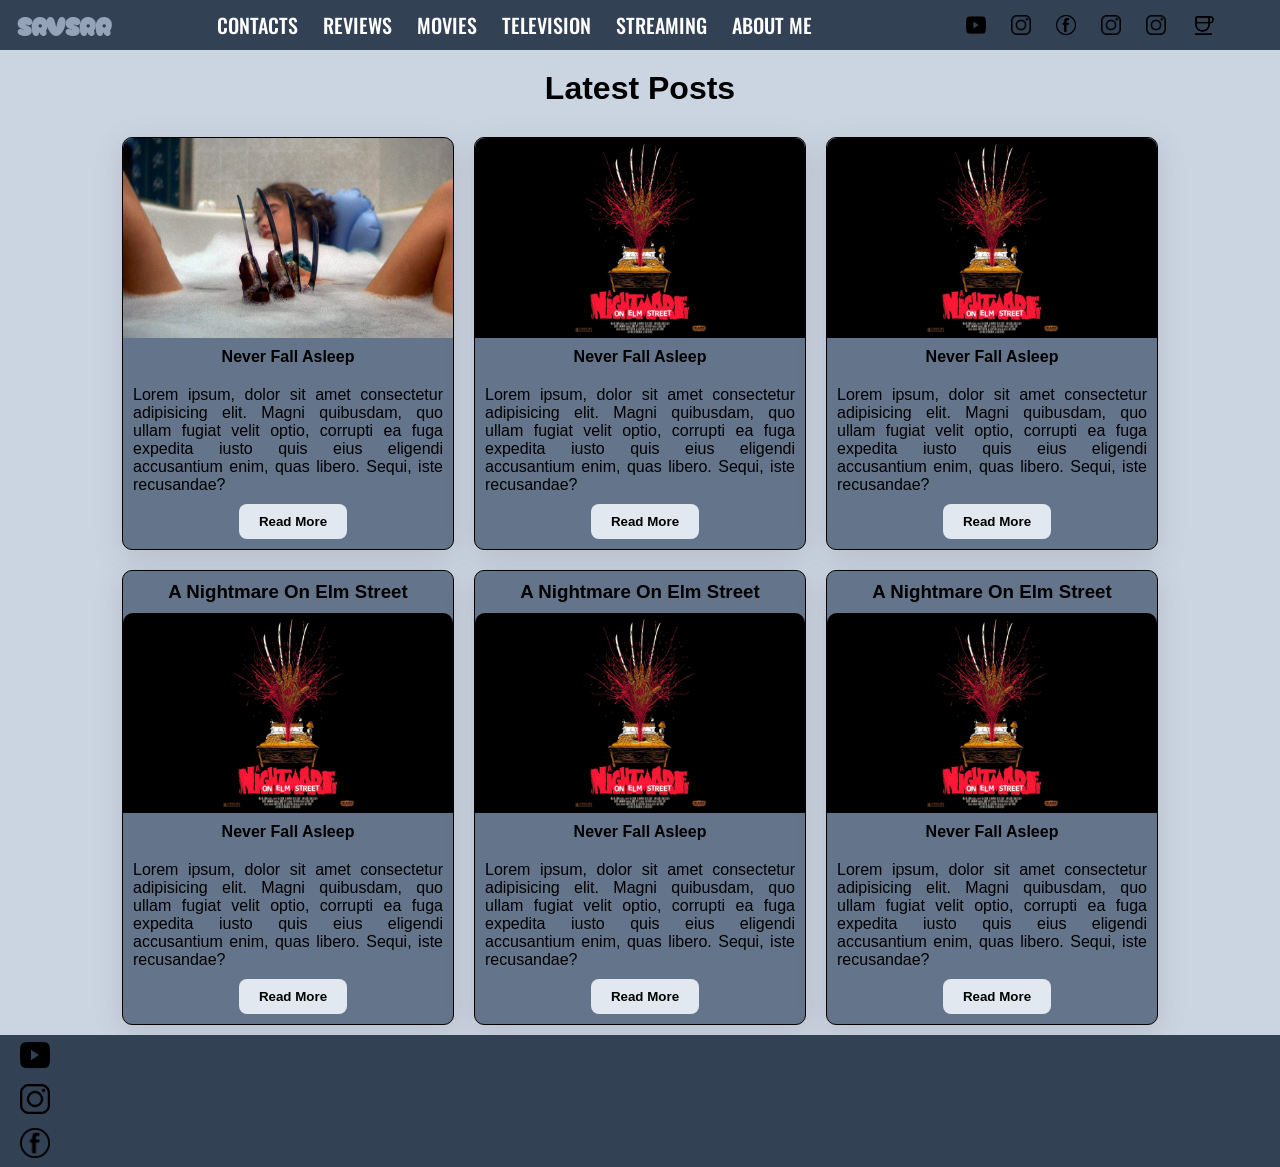
==== Index.html @ 5016796c "srvsrr7" ====
<!DOCTYPE html>
<html lang="en">
<head>
    <meta charset="UTF-8">
    <meta name="viewport" content="width=device-width, initial-scale=1.0">
    <title>SRVSRR</title>
    <link rel="preconnect" href="https://fonts.googleapis.com">
    <link rel="preconnect" href="https://fonts.gstatic.com" crossorigin>
    <link href="https://fonts.googleapis.com/css2?family=Oswald&display=swap" rel="stylesheet">
    <link rel="preconnect" href="https://fonts.googleapis.com">
<link rel="preconnect" href="https://fonts.gstatic.com" crossorigin>
<link href="https://fonts.googleapis.com/css2?family=Cherry+Bomb+One&display=swap" rel="stylesheet">
    <link rel="stylesheet" href="SRVSRR.css">
</head>
<body>
    <nav class="menu">
        <nav class="navlogo">
            <a href=""><h1 class="clogo">SRVSRR</h1></a>
        </nav>
            <ul>
                <li><a href="">Contacts</a></li>
                <li><a href="Reviews.html">Reviews</a></li>
                <li><a href="">Movies</a></li>
                <li><a href="">Television</a></li>
                <li><a href="">Streaming</a></li>
                <li><a href="">About Me</a></li>
            </ul>
                <nav class="socials">
                    <ul>
                <li><a href=""><img class="fm" src="R (3).png" alt=""></a></li>
                <li><a href=""><img class="fm" src="R (2).png" alt=""></a></li>
                <li><a href="">
                    <img class="fm" src="R (1).png" alt=""></a>
                </li> 
                <li><a href="">
                    <img class="fm" src="R (2).png" alt=""></a>
                </li>
                <li><a href="">
                    <img class="fm" src="R (2).png" alt=""></a>
                </li>
                <li><a href=""><img class="coffee" src="coffee_FILL0_wght400_GRAD0_opsz48.png" alt=""></a>
                </li>
            </ul>
        </nav>
        </nav>
    <h1>Latest Posts</h1>
    <div class="art">
    <article class="elm">
            <img class="img1" src="g9ROrZey0JYp7kf8DoAyZtKnObj.jpg" alt="A Nightmare On Elm Street Poster">
        <h4>Never Fall Asleep</h4>
        <p>Lorem ipsum, dolor sit amet consectetur adipisicing elit. Magni quibusdam, quo ullam fugiat velit optio, corrupti ea fuga expedita iusto quis eius eligendi accusantium enim, quas libero. Sequi, iste recusandae?</p>
        <a href=""><button>Read More</button></a>
    </article>
    <article class="elm">
            <img class="img1" src="elm2.jpg" alt="A Nightmare On Elm Street Poster">
        <h4>Never Fall Asleep</h4>
        <p>Lorem ipsum, dolor sit amet consectetur adipisicing elit. Magni quibusdam, quo ullam fugiat velit optio, corrupti ea fuga expedita iusto quis eius eligendi accusantium enim, quas libero. Sequi, iste recusandae?</p>
        <a href=""><button>Read More</button></a>
    </article>
    <article class="elm">
            <img class="img1" src="elm2.jpg" alt="A Nightmare On Elm Street Poster">
        <h4>Never Fall Asleep</h4>
        <p>Lorem ipsum, dolor sit amet consectetur adipisicing elit. Magni quibusdam, quo ullam fugiat velit optio, corrupti ea fuga expedita iusto quis eius eligendi accusantium enim, quas libero. Sequi, iste recusandae?</p>
        <a href=""><button>Read More</button></a>
    </article>
    <article class="elm">
        <h3>A Nightmare On Elm Street</h3>
            <img class="img1" src="elm2.jpg" alt="A Nightmare On Elm Street Poster">
        <h4>Never Fall Asleep</h4>
        <p>Lorem ipsum, dolor sit amet consectetur adipisicing elit. Magni quibusdam, quo ullam fugiat velit optio, corrupti ea fuga expedita iusto quis eius eligendi accusantium enim, quas libero. Sequi, iste recusandae?</p>
        <a href=""><button>Read More</button></a>
    </article>
    <article class="elm">
        <h3>A Nightmare On Elm Street</h3>
            <img class="img1" src="elm2.jpg" alt="A Nightmare On Elm Street Poster">
        <h4>Never Fall Asleep</h4>
        <p>Lorem ipsum, dolor sit amet consectetur adipisicing elit. Magni quibusdam, quo ullam fugiat velit optio, corrupti ea fuga expedita iusto quis eius eligendi accusantium enim, quas libero. Sequi, iste recusandae?</p>
        <a href=""><button>Read More</button></a>
    </article>
    <article class="elm">
        <h3>A Nightmare On Elm Street</h3>
            <img class="img1" src="elm2.jpg" alt="A Nightmare On Elm Street Poster">
        <h4>Never Fall Asleep</h4>
        <p>Lorem ipsum, dolor sit amet consectetur adipisicing elit. Magni quibusdam, quo ullam fugiat velit optio, corrupti ea fuga expedita iusto quis eius eligendi accusantium enim, quas libero. Sequi, iste recusandae?</p>
        <a href=""><button>Read More</button></a>
    </article>
</div>
    <footer class="footer">
        <ul>
            <li>
                <a href="">
                <img class="fm" src="R (3).png" alt=""></a>
            </li>
            <li>
                <a href="">
                <img class="fm" src="R (2).png" alt=""></a>
            </li>
            <li>
                <a href="">
                <img class="fm" src="R (1).png" alt=""></a>
            </li>
        </ul>
    </footer>
</body>
</html>
---- SRVSRR.css ----
* {
    padding: 0;
    margin: 0;
    font-family: sans-serif;
}

body {
    background-color: #cbd5e1;
    height: 100vh;;
}

.menu {
    width: 100%;
    background-color: #334155;
    overflow: hidden;
    display: flex;
    flex-direction: row;
    height: 50px;
   
}

.navlogo {
    width: 10%;
    display: flex;
    justify-content: center;
    align-items: center;
}

.navlogo a {
    text-decoration: none;
}
.clogo {
    font-size: 25px;
    font-family: 'Cherry Bomb One', cursive;
    color: #94a3b8;
}

.menu ul {
    display: flex;
    width: 60%;
    flex-direction: row; 
    height: 100%;
    justify-content: center;
}

.menu ul li {
    display: flex;
    padding: 10px;
    align-items: center;
    justify-content: center;
    margin-left: 5px;
}

nav ul a {
    display: flex;
    flex-direction: column;
    flex-wrap: wrap;
    align-items: center;
    justify-content: center;
    text-decoration: none;
    font-size: 20px;
    color: white;
    font-weight: 500;
    text-transform: uppercase;
    font-family: 'Oswald', sans-serif;
}

nav ul a:hover,a:active {
    text-decoration: underline;
    transition: 0.5s;
}

.socials {
    display: flex;
    flex-direction: row;
    justify-content: center;
    width: 30%;
}


.socials ul {
    width: 100%;
}

.socials ul li img {
    height: 20px;
    width: 20px;
}

.coffee {
    height: 25px !important; 
    width: 25px !important;
}


.elm {
    display: flex;
    flex-direction: column;
    align-items: center;
    width: calc(100% - 950px);
    border: black;
    border-color: black;
    border-style: solid;
    border-width: 1px;
    margin: 10px;
    background-color: #64748b;
    box-shadow: rgba(100, 100, 111, 0.2) 0px 7px 29px 0px;
    border-top-right-radius: 10px;
    border-bottom-right-radius: 10px;
    border-top-left-radius: 10px;
    border-bottom-left-radius: 10px;
    overflow: hidden;
}

.elm h3, h4, p {
    text-align: justify;
    width: fit-content;
    padding: 10px;
}

p {
    font-family: Arial;
}

h1 {
    text-align: center;
    margin: 20px 0px;
}

.elm h2 {
    background-color: white;
    font-size: 16px;
    width: 40px;
    height: 40px;
    position: relative;
}

.elm .img1 {
    display: flex;
    height: 200px;
    width: 100%;
    position: relative;
    border-top-left-radius: 10px;
    border-top-right-radius: 10px;
    overflow: hidden;
}

button {
    background-color: #e2e8f0;
    margin-left: 10px;
    margin-bottom: 10px;
    padding: 10px 20px;
    border-radius: 8px;
    border: navy;
    font-family: Arial;
    font-weight: bold;
}

button:hover, button:active {
    background-color: white;
    cursor: pointer;
}

.art {
    display: flex;
    flex-wrap: wrap;
    margin: auto;
    align-items: center;
    justify-content: center;
}

/* Footer */

.footer {
    display: flex;
    width: 100%;
    top: 100%;
}

.footer ul {
    background-color: #334155;
    display: flex;
    flex-direction: column;  
    width: 100%;
    
}

.footer ul li {
    display: flex;
    padding: 5px 20px;
}

.footer ul li img {
    height: 30px;
    width: 30px;
}

/*Reviews*/

.rtitle {
    display: flex;
    height: 40px;
    justify-content: center;
    align-items: center;
}

.rtitle h1 {
    font-size: 28px;
    text-decoration: underline;
}

.rdiv {
    display: flex;
    justify-content: center;
    flex-direction: column;
    padding: 15px;
    align-items: center;
}
.reviews {
    display: flex;
    width: 80%;
    height: 300px;
    align-content: flex-start;
    flex-direction: row;
    flex-wrap: nowrap;
    border-top-right-radius: 30px;
    border-bottom-right-radius: 30px;
    border-top-left-radius: 30px;
    border-bottom-left-radius: 30px;
    box-shadow: rgba(100, 100, 111, 0.2) 0px 7px 29px 0px;
    overflow: hidden;
    margin: 10px;

}

.barbie {
    height: 300px;
    width: 600px;
    border-top-left-radius: 30px;
    border-bottom-left-radius: 30px;
}

.barbie:hover {
    cursor: pointer;
}

.rinfo {
    display: flex;
    flex-direction: column;
    align-items: center;
    justify-content: center;
    background-color: #ff69b4;
}

.reviews h2 {
font-size: 24px;
font-family: 'Franklin Gothic Medium';
font-weight: 900;
}

.reviews p {
font-family: 'sans-serif';
overflow: hidden;
}

.reviews h4 {
    font-family: lora;
font-weight: 500;}

@media only screen and (max-device-width: 600px){

    .menu {
        width: 100%;
        height: 50px;
        overflow: hidden;
    }
    
    
    nav ul {
        display: flex;
        width: 100%;
        align-items: center;
        flex-direction: row; 
        height: 100%;
    }
    
    nav ul li{
        display: flex;
        justify-content: space-evenly;
        align-items: center;
    }
    
    .coffee a img{
        visibility: hidden;
    }
    
    .menu ul li img {
       visibility: hidden;
    
    }

    .elm {
        display: flex;
        flex-direction: column;
        align-items: center;
        width: calc(90%);
        margin: 10px;
        background-color: #66cccc;
        box-shadow: rgba(100, 100, 111, 0.2) 0px 7px 29px 0px;
        border-top-right-radius: 10px;
        border-bottom-right-radius: 10px;
        border-top-left-radius: 10px;
        border-bottom-left-radius: 10px;
        overflow: hidden;

    }

    .art {
        display: flex;
        flex-wrap: wrap;
        flex-direction: column;
        margin: auto;
        align-items: center;
        justify-content: center;
    }

    .elm .img1 {
        display: flex;
        height: 200px;
        width: 100%;
        position: relative;
    }
}
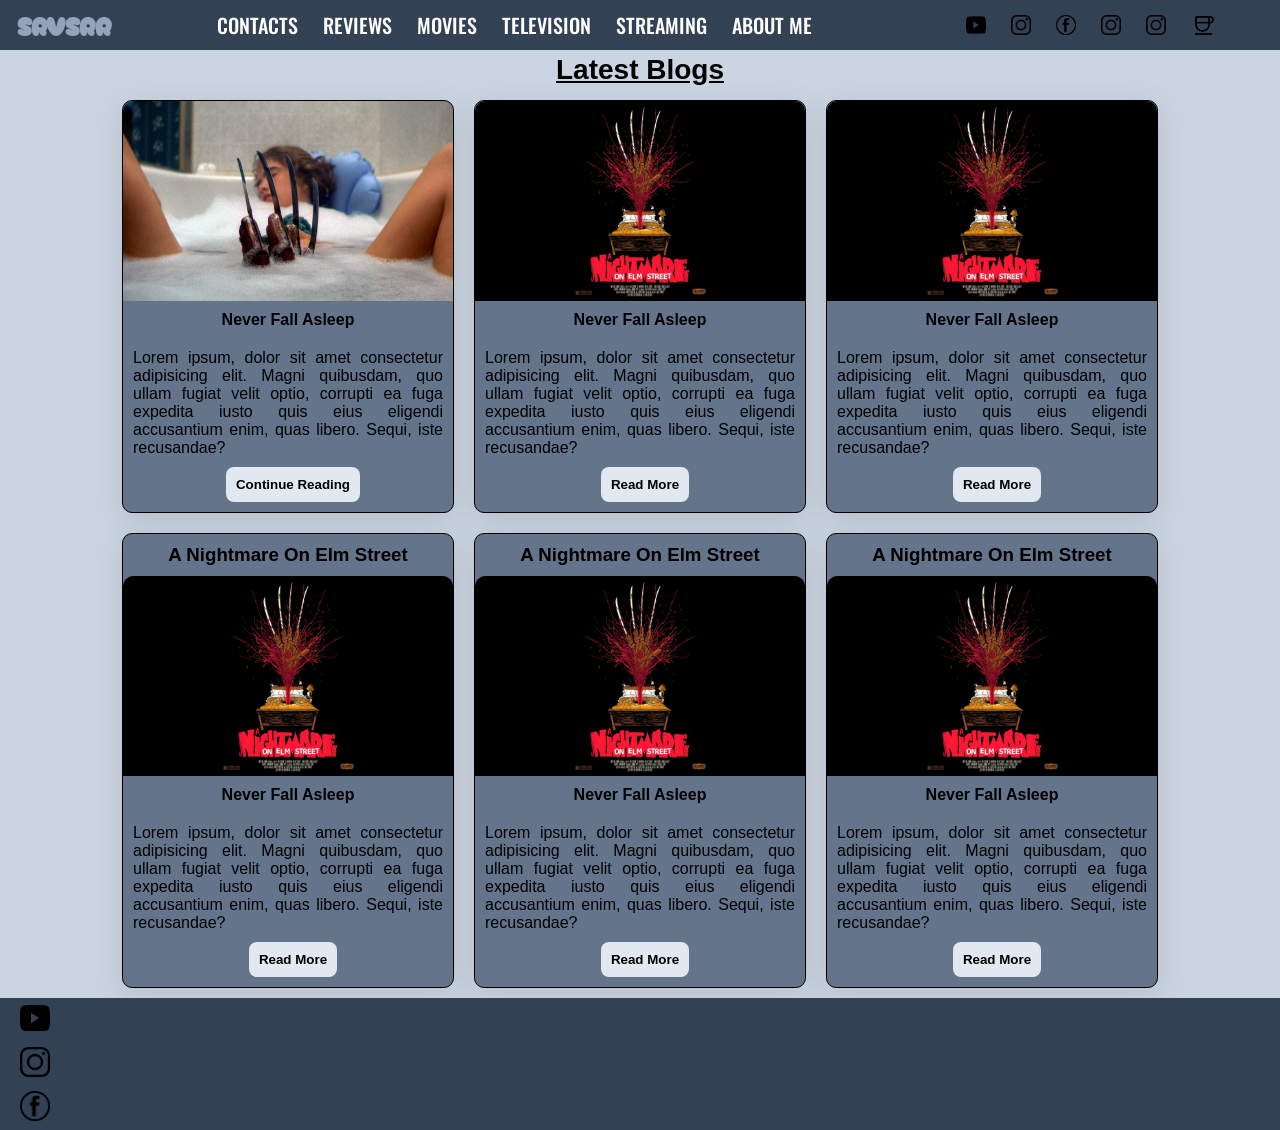
==== commit 6a7f8421: "srvsrr7" ====
--- a/Index.html
+++ b/Index.html
@@ -43,13 +43,13 @@
             </ul>
         </nav>
         </nav>
-    <h1>Latest Posts</h1>
+    <nav class="rtitle"><h1>Latest Blogs</h1></nav>
     <div class="art">
     <article class="elm">
             <img class="img1" src="g9ROrZey0JYp7kf8DoAyZtKnObj.jpg" alt="A Nightmare On Elm Street Poster">
         <h4>Never Fall Asleep</h4>
         <p>Lorem ipsum, dolor sit amet consectetur adipisicing elit. Magni quibusdam, quo ullam fugiat velit optio, corrupti ea fuga expedita iusto quis eius eligendi accusantium enim, quas libero. Sequi, iste recusandae?</p>
-        <a href=""><button>Read More</button></a>
+        <a href=""><button>Continue Reading</button></a>
     </article>
     <article class="elm">
             <img class="img1" src="elm2.jpg" alt="A Nightmare On Elm Street Poster">
--- a/SRVSRR.css
+++ b/SRVSRR.css
@@ -92,6 +92,18 @@
     width: 25px !important;
 }
 
+
+.rtitle {
+    display: flex;
+    height: 40px;
+    justify-content: center;
+    align-items: center;
+}
+
+.rtitle h1 {
+    font-size: 28px;
+    text-decoration: underline;
+}
 
 .elm {
     display: flex;
@@ -122,11 +134,6 @@
     font-family: Arial;
 }
 
-h1 {
-    text-align: center;
-    margin: 20px 0px;
-}
-
 .elm h2 {
     background-color: white;
     font-size: 16px;
@@ -149,9 +156,9 @@
     background-color: #e2e8f0;
     margin-left: 10px;
     margin-bottom: 10px;
-    padding: 10px 20px;
+    padding: 10px 10px;
     border-radius: 8px;
-    border: navy;
+    border-style: none;
     font-family: Arial;
     font-weight: bold;
 }
@@ -254,7 +261,7 @@
 
 .reviews h2 {
 font-size: 24px;
-font-family: 'Franklin Gothic Medium';
+font-family: 'Oswald', sans-serif;
 font-weight: 900;
 }
 
@@ -267,6 +274,21 @@
     font-family: lora;
 font-weight: 500;}
 
+.rb {
+    background-color: #e2e8f0;
+    margin-left: 10px;
+    margin-bottom: 10px;
+    padding: 10px 10px;
+    border-radius: 8px;
+    border-style: none;
+    font-family: Arial;
+    font-weight: bold;
+}
+
+.rb:hover, .rb:active {
+    background-color: white;
+    cursor: pointer;
+}
 @media only screen and (max-device-width: 600px){
 
     .menu {
@@ -330,4 +352,73 @@
         width: 100%;
         position: relative;
     }
+
+    .reviews {
+        display: flex;
+        width: 80%;
+        height: 150px;
+        align-content: flex-start;
+        flex-direction: row;
+        flex-wrap: nowrap;
+        border-top-right-radius: 30px;
+        border-bottom-right-radius: 30px;
+        border-top-left-radius: 30px;
+        border-bottom-left-radius: 30px;
+        box-shadow: rgba(100, 100, 111, 0.2) 0px 7px 29px 0px;
+        overflow: hidden;
+        margin: 10px;
+    }
+    
+    .barbie {
+        height: 150px;
+        width: 100%;
+        border-top-left-radius: 30px;
+        border-bottom-left-radius: 30px;
+    }
+
+    .rinfo {
+        display: flex;
+        flex-direction: column;
+        align-items: center;
+        justify-content: center;
+        background-color: #ff69b4;
+        width: 50%;
+    }
+    
+    .reviews h2 {
+    font-size: 16px;
+    font-family: 'Oswald', sans-serif;
+    font-weight: 900;
+    }
+    
+    .reviews p {
+    font-family: 'sans-serif';
+    overflow: hidden;
+    font-size: 10px;
+    }
+    
+    .reviews h4 {
+        font-family: lora;
+    font-weight: 500;
+    font-size: 12px;
+    }
+
+    .rb {
+        background-color: #e2e8f0;
+        margin-left: 5px;
+        margin-bottom: 5px;
+        padding: 5px 5px;
+        border-radius: 8px;
+        border-style: none;
+        font-family: Arial;
+        font-weight: bold;
+        font-size: 8px;
+    }
+    
+    .rb:hover, .rb:active {
+        background-color: white;
+        cursor: pointer;
+    }
+}
+    
 }
